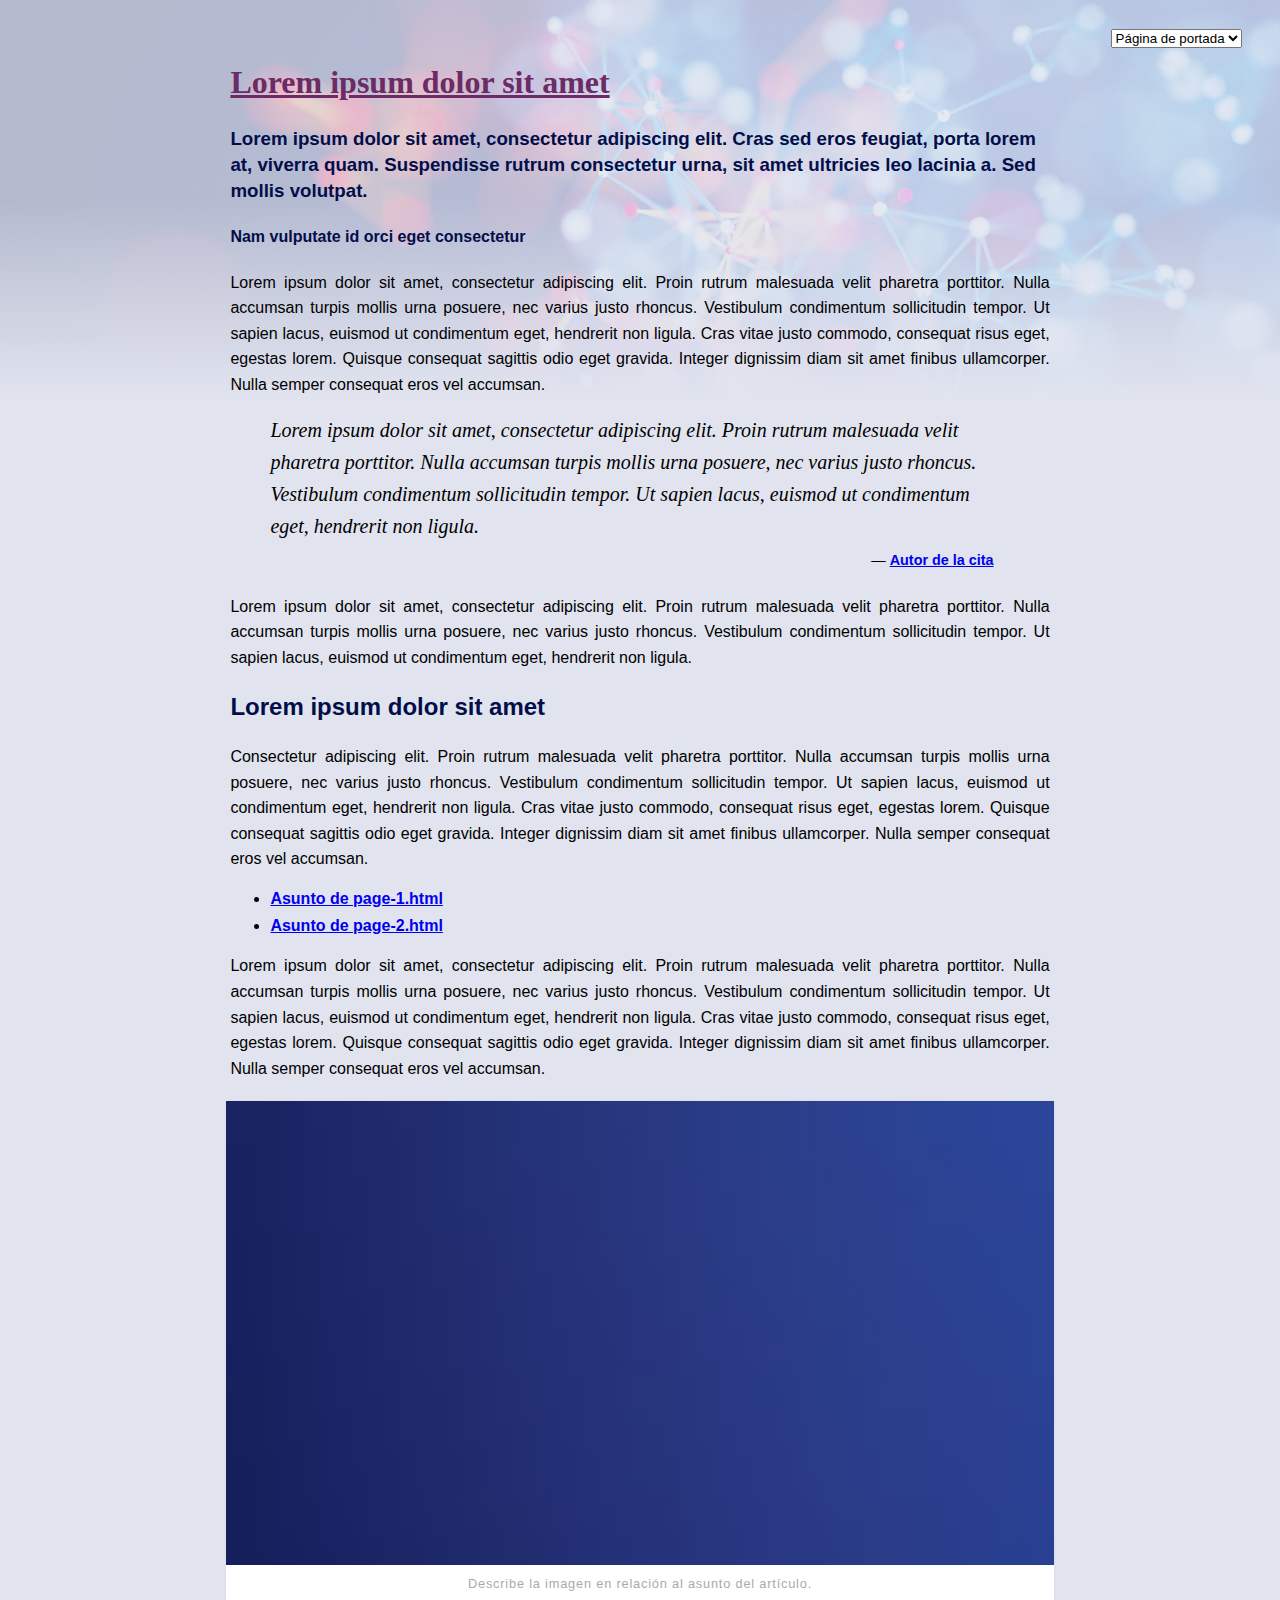
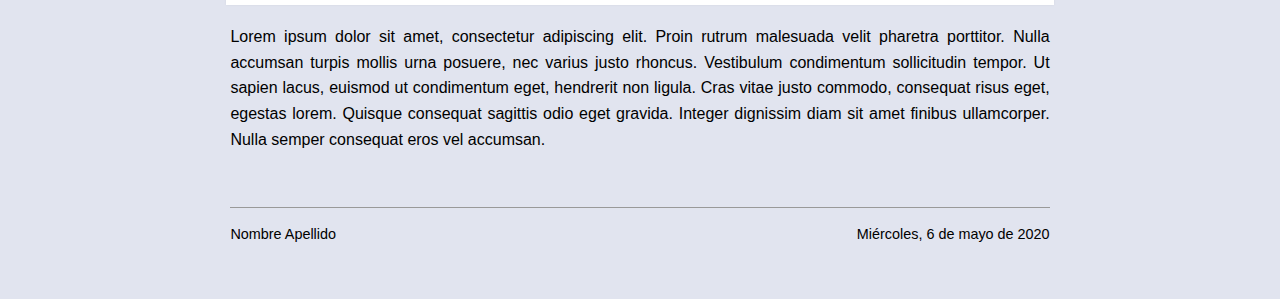
==== index.html @ d6902162 "Add files via upload" ====
<!DOCTYPE html>
<html lang="es">

<head>
    <meta charset="utf-8">
    <meta name="viewport" content="width=device-width, initial-scale=1, shrink-to-fit=no">
    <title>Lorem ipsum</title>
    <!-- Search Engine -->
    <meta name="description" content="Quisque volutpat ante aliquet, vulputate magna pellentesque, facilisis lorem.">
    <meta name="image" content="https://profesorfaco.github.io/dno037-2020/clase-09/image-meta.jpg">
    <!-- Schema.org for Google -->
    <meta itemprop="name" content="Lorem ipsum">
    <meta itemprop="description" content="Quisque volutpat ante aliquet, vulputate magna pellentesque, facilisis lorem.">
    <meta itemprop="image" content="https://profesorfaco.github.io/dno037-2020/clase-09/image-meta.jpg">
    <!-- Twitter -->
    <meta name="twitter:card" content="summary">
    <meta name="twitter:title" content="Lorem ipsum">
    <meta name="twitter:description" content="Quisque volutpat ante aliquet, vulputate magna pellentesque, facilisis lorem.">
    <!-- Open Graph general (Facebook, Pinterest & Google+) -->
    <meta name="og:title" content="Lorem ipsum">
    <meta name="og:description" content="Quisque volutpat ante aliquet, vulputate magna pellentesque, facilisis lorem.">
    <meta name="og:type" content="website">
    <!-- Fin de los metadatos -->
    <link rel="stylesheet" href="estilo.css">
    <style>
        h2 + p{
            font-size:100%;
            text-align: justify;
        }
    </style>
</head>

<body>
    <nav>
        <select onchange="if (this.value) window.location.href=this.value">
            <option value="index.html" selected>Página de portada</option>
            <option value="page-1.html">Primera página</option>
            <option value="page-2.html">Segunda página</option>
        </select>
    </nav>
    <div class="container">
        <header>
            <h1><a href="index.html">Lorem ipsum dolor sit amet</a></h1>
            <h3>Lorem ipsum dolor sit amet, consectetur adipiscing elit. Cras sed eros feugiat, porta lorem at, viverra quam. Suspendisse rutrum consectetur urna, sit amet ultricies leo lacinia a. Sed mollis volutpat.</h3>
            <h4>Nam vulputate id orci eget consectetur</h4>
        </header>
        <section>
            <p>Lorem ipsum dolor sit amet, consectetur adipiscing elit. Proin rutrum malesuada velit pharetra porttitor. Nulla accumsan turpis mollis urna posuere, nec varius justo rhoncus. Vestibulum condimentum sollicitudin tempor. Ut sapien lacus, euismod ut condimentum eget, hendrerit non ligula. Cras vitae justo commodo, consequat risus eget, egestas lorem. Quisque consequat sagittis odio eget gravida. Integer dignissim diam sit amet finibus ullamcorper. Nulla semper consequat eros vel accumsan.</p>
            <blockquote cite="https://…">
                <p>Lorem ipsum dolor sit amet, consectetur adipiscing elit. Proin rutrum malesuada velit pharetra porttitor. Nulla accumsan turpis mollis urna posuere, nec varius justo rhoncus. Vestibulum condimentum sollicitudin tempor. Ut sapien lacus, euismod ut condimentum eget, hendrerit non ligula.</p>
                <footer><a href="https://…">Autor de la cita</a></footer>
            </blockquote>
            <p>Lorem ipsum dolor sit amet, consectetur adipiscing elit. Proin rutrum malesuada velit pharetra porttitor. Nulla accumsan turpis mollis urna posuere, nec varius justo rhoncus. Vestibulum condimentum sollicitudin tempor. Ut sapien lacus, euismod ut condimentum eget, hendrerit non ligula.</p>
            <h2>Lorem ipsum dolor sit amet</h2>
            <p>Consectetur adipiscing elit. Proin rutrum malesuada velit pharetra porttitor. Nulla accumsan turpis mollis urna posuere, nec varius justo rhoncus. Vestibulum condimentum sollicitudin tempor. Ut sapien lacus, euismod ut condimentum eget, hendrerit non ligula. Cras vitae justo commodo, consequat risus eget, egestas lorem. Quisque consequat sagittis odio eget gravida. Integer dignissim diam sit amet finibus ullamcorper. Nulla semper consequat eros vel accumsan.</p>
            <ul>
                <li><a href="page-1.html">Asunto de page-1.html</a></li>
                <li><a href="page-2.html">Asunto de page-2.html</a></li>
            </ul>
            <p>Lorem ipsum dolor sit amet, consectetur adipiscing elit. Proin rutrum malesuada velit pharetra porttitor. Nulla accumsan turpis mollis urna posuere, nec varius justo rhoncus. Vestibulum condimentum sollicitudin tempor. Ut sapien lacus, euismod ut condimentum eget, hendrerit non ligula. Cras vitae justo commodo, consequat risus eget, egestas lorem. Quisque consequat sagittis odio eget gravida. Integer dignissim diam sit amet finibus ullamcorper. Nulla semper consequat eros vel accumsan.</p>
            <figure>
                <img src="image-home.jpg" src="describe lo que se ven la imagen">
                <figcaption>Describe la imagen en relación al asunto del artículo.</figcaption>
            </figure>
            <p>Lorem ipsum dolor sit amet, consectetur adipiscing elit. Proin rutrum malesuada velit pharetra porttitor. Nulla accumsan turpis mollis urna posuere, nec varius justo rhoncus. Vestibulum condimentum sollicitudin tempor. Ut sapien lacus, euismod ut condimentum eget, hendrerit non ligula. Cras vitae justo commodo, consequat risus eget, egestas lorem. Quisque consequat sagittis odio eget gravida. Integer dignissim diam sit amet finibus ullamcorper. Nulla semper consequat eros vel accumsan.</p>
        </section>
        <footer>
            <hr>
            <p>Nombre Apellido <time datetime="2020-05-06" class="derecha">Miércoles, 6 de mayo de 2020</time></p>
        </footer>
    </div>
</body>

</html>
---- estilo.css ----
html, body {
    margin: 0;
    padding: 0;
}

body {
    color: #000;
    background: linear-gradient(180deg, rgba(225, 228, 239, 0.8) 200px, rgba(225, 228, 239, 0.9) 300px, rgba(225, 228, 239, 1) 400px), url('image-bg.jpg');
    background-size: 100% auto;
    background-repeat: no-repeat;
    font-family: Arial, Helvetica, sans-serif;
    line-height: 1.4;
}

@media screen and (orientation:portrait) {
    body {
        background-size: cover;
    }
}

a, em, strong {
    font-style: normal;
    font-weight: bold;
}

h1 {
    font-family: Georgia, serif;
    color: #6d2b65;
}

h1 a {
    color: #6d2b65;
}

h1 a:hover {
    color: #7a4083;
}

h2, h3, h4, h5, h6 {
    color:#020e49;
}

hr {
    border:none;
    border-bottom:1px solid #999;
}

nav {
    position: fixed;
    right: 3%;
    top: 3%;
    z-index: 999;
}

div.container {
    padding: 3% 18%;
}

@media screen and (orientation:portrait) {
    div.container {
        padding: 6%;
    }
}

p {
    line-height: 1.6;
    text-align: justify;
    text-justify: auto;
}

h2 + p{
    font-size:115%;
    text-align:left;
}

blockquote {
    padding-bottom: 0.5rem;
}

blockquote p {
    margin: 0 0 .5rem 0;
    padding: 0;
    font-family: Times, 'Times New Roman', serif;
    font-style: italic;
    font-weight: 200;
    font-size: 125%;
    text-align: left;
}

blockquote footer {
    text-align: right;
    padding-right: 1rem;
}

blockquote footer:before {
    content: "— ";
}

dl dt {
    float: left;
    font-weight: bold;
    font-size: 95%;
}

dl dd:before {
    content: " — ";
    padding-left: 0.3rem;
}

dl dd {
    padding-bottom: 0.6rem;
}

ul li, ol li {
    list-style-position: outside;
    margin-bottom: 0.3rem;
}

ul li:last-of-type, ol li:last-of-type {
    margin-bottom: 0.6rem;
}

figure {
    margin: 1.2rem -0.3rem;
    padding: 0;
    background: #fff;
    box-shadow: 0 0 2px rgba(100, 100, 100, .1)
}

figure img {
    width: 100%;
    height: auto;
}

figure figcaption {
    font-size: 80%;
    letter-spacing: 0.05rem;
    text-align: center;
    padding: 0.25rem 0.5rem 0.75rem 0.5rem;
    color: #aaa;  
}

table {
    border-collapse: collapse;
    width: 100%;
    font-family: 'Lucida Console', Monaco, monospace;
    font-weight: 300;
    font-size: 90%;
    text-align: center;
    margin-bottom: 2rem;
}

@media screen and (orientation:portrait) {
    table {
        font-size: 80%;
    }
}

table tbody tr:hover {
    background-color: rgba(255, 255, 255, 0.75);
}

table tr td, table tr th {
    border-bottom: 1px solid #ccc;
    padding: 0.5rem;
}

table thead tr th {
    font-size: 90%;
    font-weight: 500;
}

table thead tr th:first-child {
    text-align: left;
}

table tbody tr th {
    text-align: left;
    font-weight: 300;
}

table tfoot {
    font-size: 80%;
    text-align: center;
    color: #aaa;
}

table tfoot a, figure figcaption a {
    color: #999;
    font-weight: 400;
    text-decoration: none;
}

table tfoot a:hover, figure figcaption a:hover {
    color: #888;
    text-decoration: underline;
}

footer {
    padding-top:2rem;
    font-size: 90%;
}

blockquote footer{
    padding-top:0;
}

.derecha {
    float: right;
}
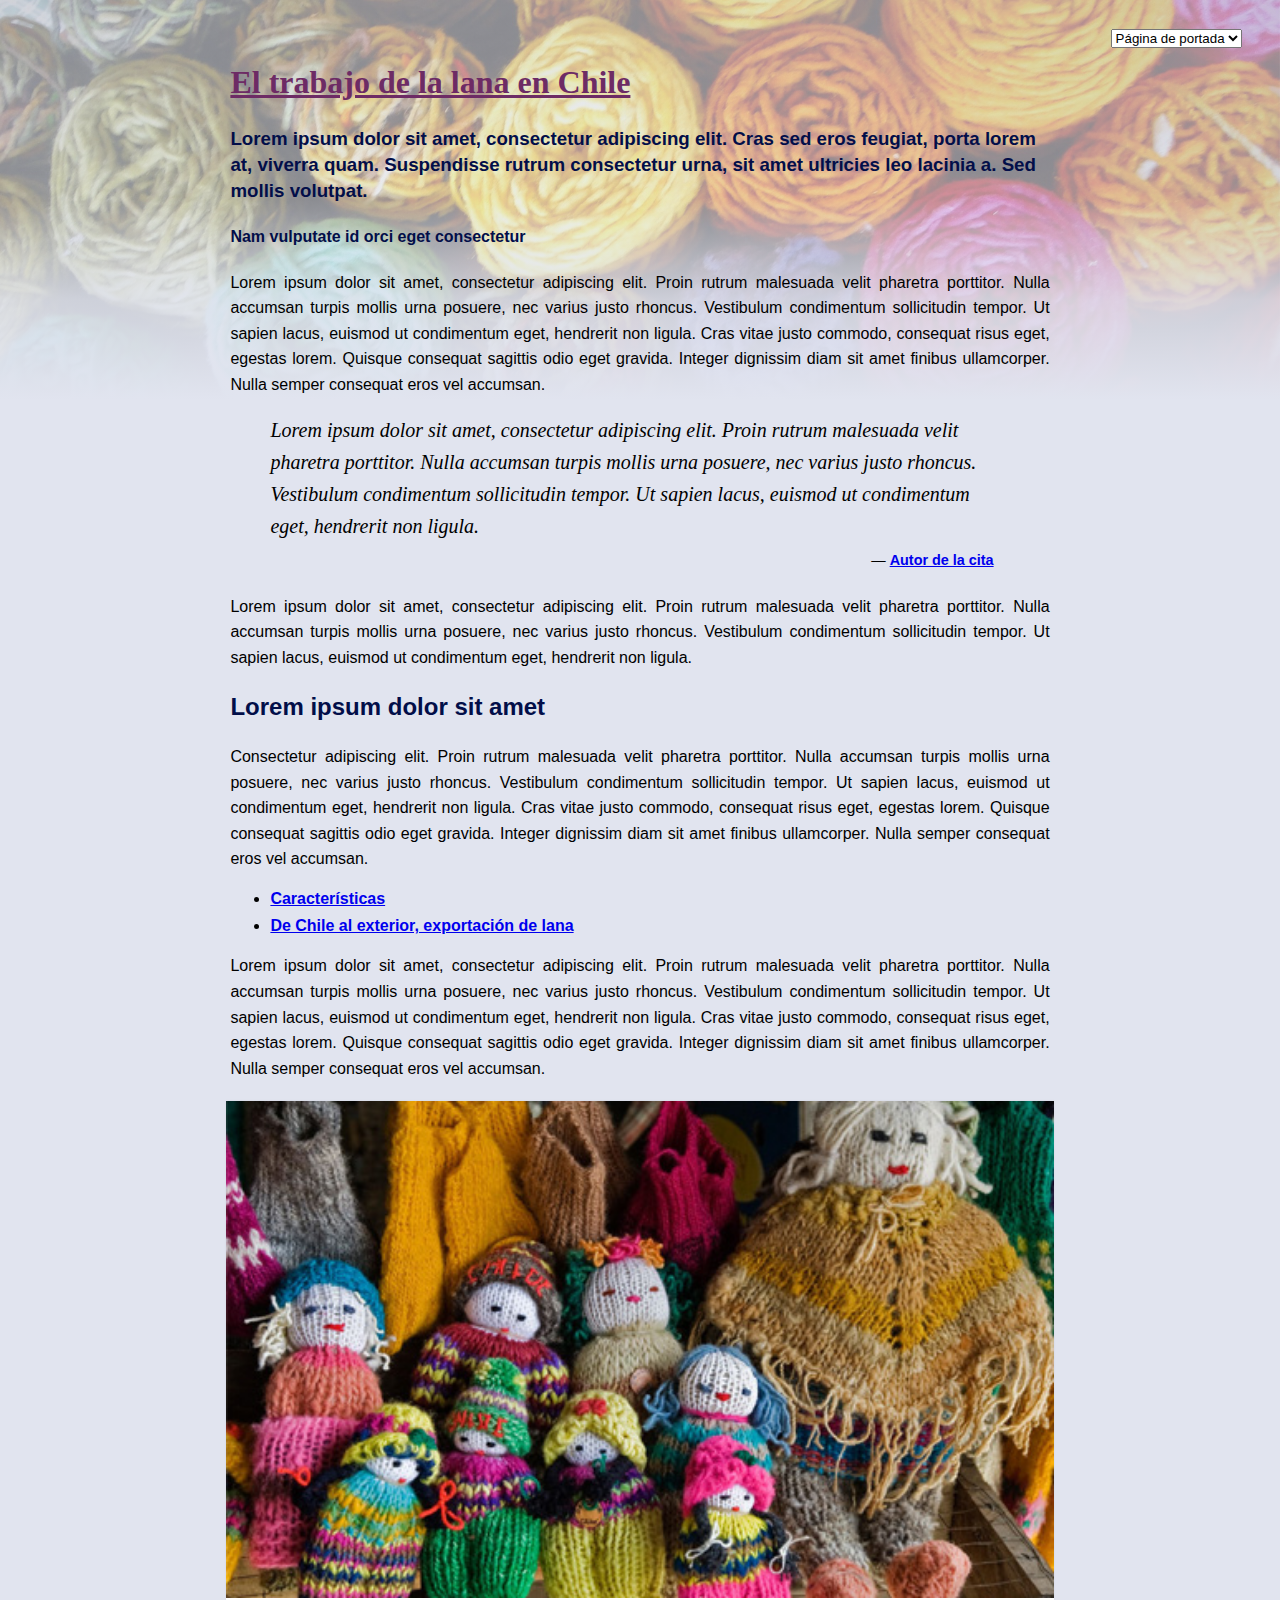
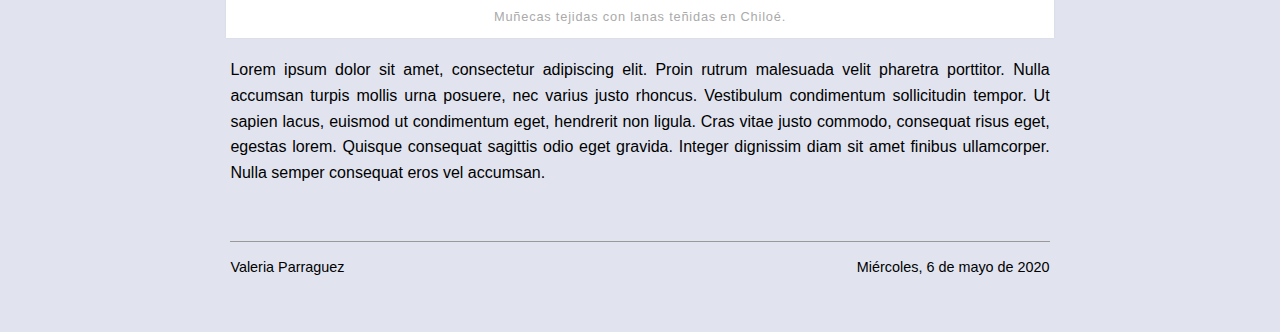
==== commit 9d258cd3: "Add files via upload" ====
--- a/index.html
+++ b/index.html
@@ -40,7 +40,7 @@
     </nav>
     <div class="container">
         <header>
-            <h1><a href="index.html">Lorem ipsum dolor sit amet</a></h1>
+            <h1><a href="index.html">El trabajo de la lana en Chile</a></h1>
             <h3>Lorem ipsum dolor sit amet, consectetur adipiscing elit. Cras sed eros feugiat, porta lorem at, viverra quam. Suspendisse rutrum consectetur urna, sit amet ultricies leo lacinia a. Sed mollis volutpat.</h3>
             <h4>Nam vulputate id orci eget consectetur</h4>
         </header>
@@ -54,19 +54,19 @@
             <h2>Lorem ipsum dolor sit amet</h2>
             <p>Consectetur adipiscing elit. Proin rutrum malesuada velit pharetra porttitor. Nulla accumsan turpis mollis urna posuere, nec varius justo rhoncus. Vestibulum condimentum sollicitudin tempor. Ut sapien lacus, euismod ut condimentum eget, hendrerit non ligula. Cras vitae justo commodo, consequat risus eget, egestas lorem. Quisque consequat sagittis odio eget gravida. Integer dignissim diam sit amet finibus ullamcorper. Nulla semper consequat eros vel accumsan.</p>
             <ul>
-                <li><a href="page-1.html">Asunto de page-1.html</a></li>
-                <li><a href="page-2.html">Asunto de page-2.html</a></li>
+                <li><a href="page-1.html">Características</a></li>
+                <li><a href="page-2.html">De Chile al exterior, exportación de lana</a></li>
             </ul>
             <p>Lorem ipsum dolor sit amet, consectetur adipiscing elit. Proin rutrum malesuada velit pharetra porttitor. Nulla accumsan turpis mollis urna posuere, nec varius justo rhoncus. Vestibulum condimentum sollicitudin tempor. Ut sapien lacus, euismod ut condimentum eget, hendrerit non ligula. Cras vitae justo commodo, consequat risus eget, egestas lorem. Quisque consequat sagittis odio eget gravida. Integer dignissim diam sit amet finibus ullamcorper. Nulla semper consequat eros vel accumsan.</p>
             <figure>
-                <img src="image-home.jpg" src="describe lo que se ven la imagen">
-                <figcaption>Describe la imagen en relación al asunto del artículo.</figcaption>
+                <img src="muneca de lana.jpg" src="describe lo que se ven la imagen">
+                <figcaption>Muñecas tejidas con lanas teñidas en Chiloé.</figcaption>
             </figure>
             <p>Lorem ipsum dolor sit amet, consectetur adipiscing elit. Proin rutrum malesuada velit pharetra porttitor. Nulla accumsan turpis mollis urna posuere, nec varius justo rhoncus. Vestibulum condimentum sollicitudin tempor. Ut sapien lacus, euismod ut condimentum eget, hendrerit non ligula. Cras vitae justo commodo, consequat risus eget, egestas lorem. Quisque consequat sagittis odio eget gravida. Integer dignissim diam sit amet finibus ullamcorper. Nulla semper consequat eros vel accumsan.</p>
         </section>
         <footer>
             <hr>
-            <p>Nombre Apellido <time datetime="2020-05-06" class="derecha">Miércoles, 6 de mayo de 2020</time></p>
+            <p>Valeria Parraguez<time datetime="2020-05-06" class="derecha">Miércoles, 6 de mayo de 2020</time></p>
         </footer>
     </div>
 </body>
--- a/estilo.css
+++ b/estilo.css
@@ -5,7 +5,7 @@
 
 body {
     color: #000;
-    background: linear-gradient(180deg, rgba(225, 228, 239, 0.8) 200px, rgba(225, 228, 239, 0.9) 300px, rgba(225, 228, 239, 1) 400px), url('image-bg.jpg');
+    background: linear-gradient(180deg, rgba(225, 228, 239, 0.6) 200px, rgba(225, 228, 239, 0.9) 300px, rgba(225, 228, 239, 1) 400px), url('lana fondo.jpg');
     background-size: 100% auto;
     background-repeat: no-repeat;
     font-family: Arial, Helvetica, sans-serif;
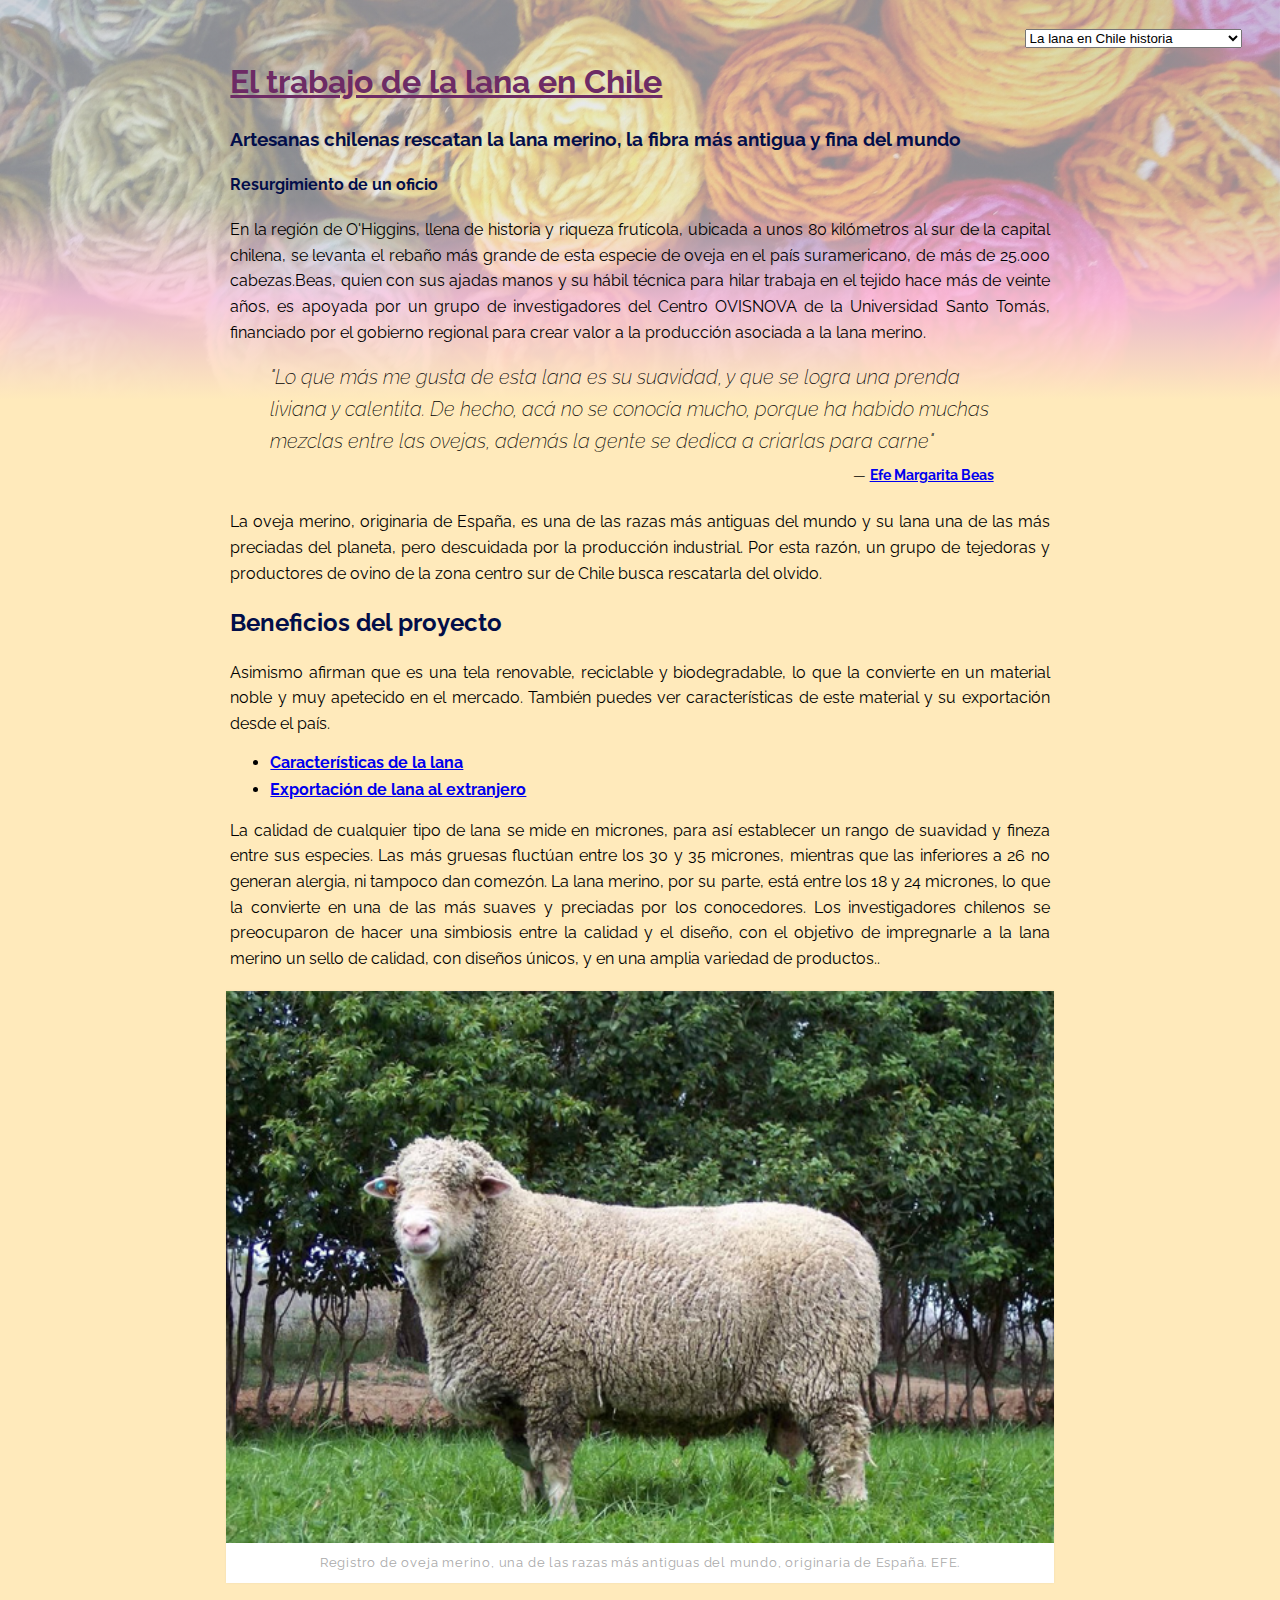
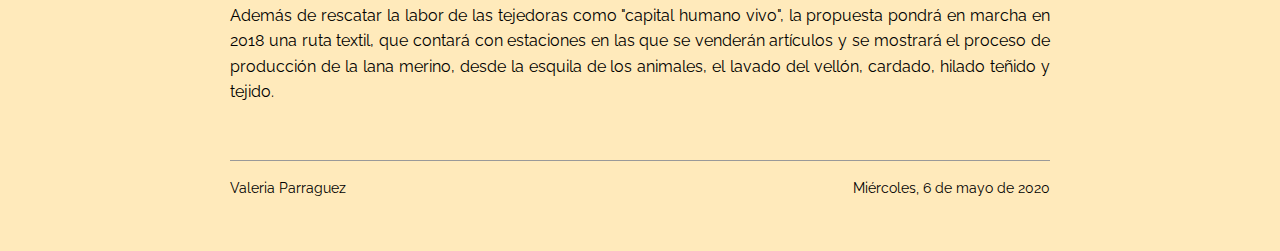
==== commit 46f4d300: "Add files via upload" ====
--- a/index.html
+++ b/index.html
@@ -2,24 +2,20 @@
 <html lang="es">
 
 <head>
-    <meta charset="utf-8">
-    <meta name="viewport" content="width=device-width, initial-scale=1, shrink-to-fit=no">
-    <title>Lorem ipsum</title>
-    <!-- Search Engine -->
-    <meta name="description" content="Quisque volutpat ante aliquet, vulputate magna pellentesque, facilisis lorem.">
-    <meta name="image" content="https://profesorfaco.github.io/dno037-2020/clase-09/image-meta.jpg">
-    <!-- Schema.org for Google -->
-    <meta itemprop="name" content="Lorem ipsum">
-    <meta itemprop="description" content="Quisque volutpat ante aliquet, vulputate magna pellentesque, facilisis lorem.">
-    <meta itemprop="image" content="https://profesorfaco.github.io/dno037-2020/clase-09/image-meta.jpg">
-    <!-- Twitter -->
-    <meta name="twitter:card" content="summary">
-    <meta name="twitter:title" content="Lorem ipsum">
-    <meta name="twitter:description" content="Quisque volutpat ante aliquet, vulputate magna pellentesque, facilisis lorem.">
-    <!-- Open Graph general (Facebook, Pinterest & Google+) -->
-    <meta name="og:title" content="Lorem ipsum">
-    <meta name="og:description" content="Quisque volutpat ante aliquet, vulputate magna pellentesque, facilisis lorem.">
-    <meta name="og:type" content="website">
+   <!-- COMMON TAGS -->
+<meta charset="utf-8">
+<title>Restauración de lana merino en Chile</title>
+<!-- Search Engine -->
+<meta name="description" content="En Chile se está rescatando el uso de lana de oveja merino, la cual se encontraba en decadencia, pese a sus múltiples beneficios">
+<meta name="image" content="https://estaticos.efe.com/efecom/recursos2/imagen.aspx?lVW2oAh2vjMaPOR0i7wGqtF9xbgRrCeAQ4TncnkXVSTX-P-2bAoG0sxzXPZPAk5l-P-2fU5UiAZ-P-2fmVXDOgjPIoBDtd-P-2fewQ-P-3d-P-3d">
+<!-- Schema.org for Google -->
+<meta itemprop="name" content="Restauración de lana merino en Chile">
+<meta itemprop="description" content="En Chile se está rescatando el uso de lana de oveja merino, la cual se encontraba en decadencia, pese a sus múltiples beneficios">
+<meta itemprop="image" content="https://estaticos.efe.com/efecom/recursos2/imagen.aspx?lVW2oAh2vjMaPOR0i7wGqtF9xbgRrCeAQ4TncnkXVSTX-P-2bAoG0sxzXPZPAk5l-P-2fU5UiAZ-P-2fmVXDOgjPIoBDtd-P-2fewQ-P-3d-P-3d">
+<!-- Open Graph general (Facebook, Pinterest & Google+) -->
+<meta name="og:title" content="Restauración de lana merino en Chile">
+<meta name="og:description" content="En Chile se está rescatando el uso de lana de oveja merino, la cual se encontraba en decadencia, pese a sus múltiples beneficios">
+<meta name="og:type" content="website">
     <!-- Fin de los metadatos -->
     <link rel="stylesheet" href="estilo.css">
     <style>
@@ -33,36 +29,40 @@
 <body>
     <nav>
         <select onchange="if (this.value) window.location.href=this.value">
-            <option value="index.html" selected>Página de portada</option>
-            <option value="page-1.html">Primera página</option>
-            <option value="page-2.html">Segunda página</option>
+            <option value="index.html" selected>La lana en Chile historia</option>
+            <option value="page-1.html">Características de la lana</option>
+            <option value="page-2.html">Exportación de lana al extranjero</option>
         </select>
     </nav>
     <div class="container">
         <header>
             <h1><a href="index.html">El trabajo de la lana en Chile</a></h1>
-            <h3>Lorem ipsum dolor sit amet, consectetur adipiscing elit. Cras sed eros feugiat, porta lorem at, viverra quam. Suspendisse rutrum consectetur urna, sit amet ultricies leo lacinia a. Sed mollis volutpat.</h3>
-            <h4>Nam vulputate id orci eget consectetur</h4>
+            <h3>Artesanas chilenas rescatan la lana merino, la fibra más antigua y fina del mundo</h3>
+            <h4>Resurgimiento de un oficio</h4>
         </header>
         <section>
-            <p>Lorem ipsum dolor sit amet, consectetur adipiscing elit. Proin rutrum malesuada velit pharetra porttitor. Nulla accumsan turpis mollis urna posuere, nec varius justo rhoncus. Vestibulum condimentum sollicitudin tempor. Ut sapien lacus, euismod ut condimentum eget, hendrerit non ligula. Cras vitae justo commodo, consequat risus eget, egestas lorem. Quisque consequat sagittis odio eget gravida. Integer dignissim diam sit amet finibus ullamcorper. Nulla semper consequat eros vel accumsan.</p>
-            <blockquote cite="https://…">
-                <p>Lorem ipsum dolor sit amet, consectetur adipiscing elit. Proin rutrum malesuada velit pharetra porttitor. Nulla accumsan turpis mollis urna posuere, nec varius justo rhoncus. Vestibulum condimentum sollicitudin tempor. Ut sapien lacus, euismod ut condimentum eget, hendrerit non ligula.</p>
-                <footer><a href="https://…">Autor de la cita</a></footer>
+            <p>En la región de O'Higgins, llena de historia y riqueza frutícola, ubicada a unos 80 kilómetros al sur de la capital chilena, se levanta el rebaño más grande de esta especie de oveja en el país suramericano, de más de 25.000 cabezas.Beas, quien con sus ajadas manos y su hábil técnica para hilar trabaja en el tejido hace más de veinte años, es apoyada por un grupo de investigadores del Centro OVISNOVA de la Universidad Santo Tomás, financiado por el gobierno regional para crear valor a la producción asociada a la lana merino.</p>
+            <blockquote cite="https://www.efe.com/efe/america/cronicas/artesanas-chilenas-rescatan-la-lana-merino-fibra-mas-antigua-y-fina-del-mundo/50000490-3527607">
+                <p>"Lo que más me gusta de esta lana es su suavidad, y que se logra una prenda liviana y calentita. De hecho, acá no se conocía mucho, porque ha habido muchas mezclas entre las ovejas, además la gente se dedica a criarlas para carne"</p>
+                <footer><a href="https://www.efe.com/efe/america/cronicas/artesanas-chilenas-rescatan-la-lana-merino-fibra-mas-antigua-y-fina-del-mundo/50000490-3527607">Efe Margarita Beas</a></footer>
             </blockquote>
-            <p>Lorem ipsum dolor sit amet, consectetur adipiscing elit. Proin rutrum malesuada velit pharetra porttitor. Nulla accumsan turpis mollis urna posuere, nec varius justo rhoncus. Vestibulum condimentum sollicitudin tempor. Ut sapien lacus, euismod ut condimentum eget, hendrerit non ligula.</p>
-            <h2>Lorem ipsum dolor sit amet</h2>
-            <p>Consectetur adipiscing elit. Proin rutrum malesuada velit pharetra porttitor. Nulla accumsan turpis mollis urna posuere, nec varius justo rhoncus. Vestibulum condimentum sollicitudin tempor. Ut sapien lacus, euismod ut condimentum eget, hendrerit non ligula. Cras vitae justo commodo, consequat risus eget, egestas lorem. Quisque consequat sagittis odio eget gravida. Integer dignissim diam sit amet finibus ullamcorper. Nulla semper consequat eros vel accumsan.</p>
+            <p>La oveja merino, originaria de España, es una de las razas más antiguas del mundo y su lana una de las más preciadas del planeta, pero descuidada por la producción industrial. Por esta razón, un grupo de tejedoras y productores de ovino de la zona centro sur de Chile busca rescatarla del olvido.</p>
+            <h2>Beneficios del proyecto</h2>
+            <p>Asimismo afirman que es una tela renovable, reciclable y biodegradable, lo que la convierte en un material noble y muy apetecido en el mercado. También puedes ver características de este material y su exportación desde el país.</p>
             <ul>
-                <li><a href="page-1.html">Características</a></li>
-                <li><a href="page-2.html">De Chile al exterior, exportación de lana</a></li>
+                <li><a href="page-1.html">Características de la lana</a></li>
+                <li><a href="page-2.html">Exportación de lana al extranjero</a></li>
             </ul>
-            <p>Lorem ipsum dolor sit amet, consectetur adipiscing elit. Proin rutrum malesuada velit pharetra porttitor. Nulla accumsan turpis mollis urna posuere, nec varius justo rhoncus. Vestibulum condimentum sollicitudin tempor. Ut sapien lacus, euismod ut condimentum eget, hendrerit non ligula. Cras vitae justo commodo, consequat risus eget, egestas lorem. Quisque consequat sagittis odio eget gravida. Integer dignissim diam sit amet finibus ullamcorper. Nulla semper consequat eros vel accumsan.</p>
+            <p>La calidad de cualquier tipo de lana se mide en micrones, para así establecer un rango de suavidad y fineza entre sus especies. Las más gruesas fluctúan entre los 30 y 35 micrones, mientras que las inferiores a 26 no generan alergia, ni tampoco dan comezón.
+
+            La lana merino, por su parte, está entre los 18 y 24 micrones, lo que la convierte en una de las más suaves y preciadas por los conocedores.
+
+            Los investigadores chilenos se preocuparon de hacer una simbiosis entre la calidad y el diseño, con el objetivo de impregnarle a la lana merino un sello de calidad, con diseños únicos, y en una amplia variedad de productos..</p>
             <figure>
-                <img src="muneca de lana.jpg" src="describe lo que se ven la imagen">
-                <figcaption>Muñecas tejidas con lanas teñidas en Chiloé.</figcaption>
+                <img src="oveja.jpg" src="describe lo que se ven la imagen">
+                <figcaption>Registro de oveja merino, una de las razas más antiguas del mundo, originaria de España. EFE.</figcaption>
             </figure>
-            <p>Lorem ipsum dolor sit amet, consectetur adipiscing elit. Proin rutrum malesuada velit pharetra porttitor. Nulla accumsan turpis mollis urna posuere, nec varius justo rhoncus. Vestibulum condimentum sollicitudin tempor. Ut sapien lacus, euismod ut condimentum eget, hendrerit non ligula. Cras vitae justo commodo, consequat risus eget, egestas lorem. Quisque consequat sagittis odio eget gravida. Integer dignissim diam sit amet finibus ullamcorper. Nulla semper consequat eros vel accumsan.</p>
+            <p>Además de rescatar la labor de las tejedoras como "capital humano vivo", la propuesta pondrá en marcha en 2018 una ruta textil, que contará con estaciones en las que se venderán artículos y se mostrará el proceso de producción de la lana merino, desde la esquila de los animales, el lavado del vellón, cardado, hilado teñido y tejido.</p>
         </section>
         <footer>
             <hr>
--- a/estilo.css
+++ b/estilo.css
@@ -1,3 +1,6 @@
+@import url('https://fonts.googleapis.com/css2?family=Raleway:wght@300&display=swap');
+
+
 html, body {
     margin: 0;
     padding: 0;
@@ -5,10 +8,10 @@
 
 body {
     color: #000;
-    background: linear-gradient(180deg, rgba(225, 228, 239, 0.6) 200px, rgba(225, 228, 239, 0.9) 300px, rgba(225, 228, 239, 1) 400px), url('lana fondo.jpg');
+    background: linear-gradient(180deg, rgba(225, 228, 239, 0.6) 200px, rgba(255, 201, 226, 0.9) 300px, rgba(255, 234, 187, 1) 400px), url('lana fondo.jpg');
     background-size: 100% auto;
     background-repeat: no-repeat;
-    font-family: Arial, Helvetica, sans-serif;
+    font-family: 'Raleway', sans-serif;
     line-height: 1.4;
 }
 
@@ -24,7 +27,7 @@
 }
 
 h1 {
-    font-family: Georgia, serif;
+    font-family: 'Raleway', sans-serif;
     color: #6d2b65;
 }
 
@@ -38,6 +41,7 @@
 
 h2, h3, h4, h5, h6 {
     color:#020e49;
+     font-family: 'Raleway', sans-serif;
 }
 
 hr {
@@ -80,7 +84,7 @@
 blockquote p {
     margin: 0 0 .5rem 0;
     padding: 0;
-    font-family: Times, 'Times New Roman', serif;
+    font-family: 'Raleway', sans-serif;
     font-style: italic;
     font-weight: 200;
     font-size: 125%;
